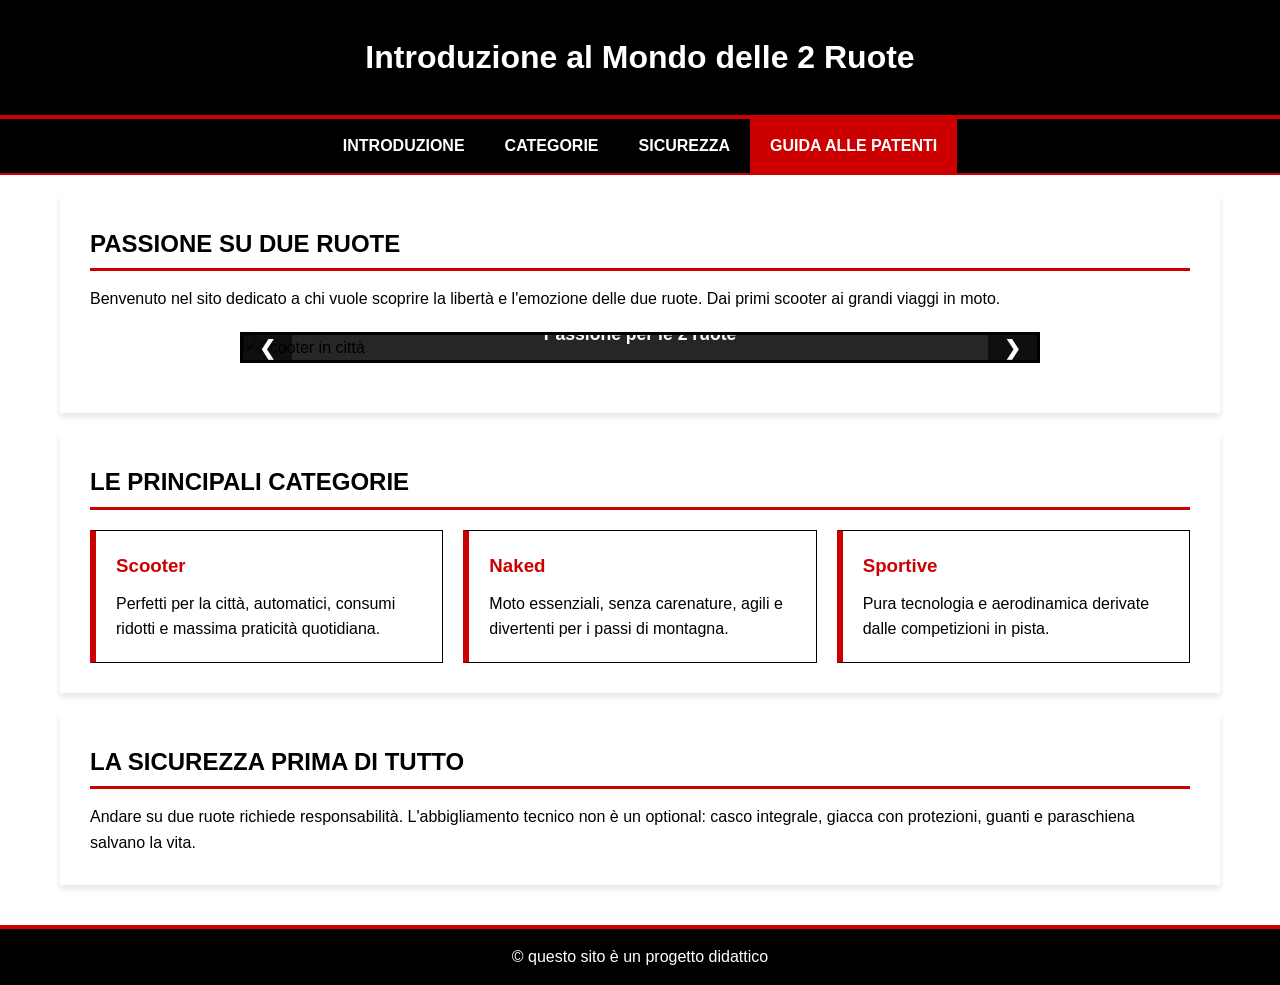
==== index.html @ 279afad2 "Add files via upload caricamento file del sito" ====
<!DOCTYPE html>
<html lang="it">
<head>
    <meta charset="UTF-8">
    <meta name="viewport" content="width=device-width, initial-scale=1.0">
    <title>Mondo a 2 Ruote - Home</title>
    <link rel="stylesheet" href="style.css">
</head>
<body>

    <header>
        <h1>Introduzione al Mondo delle 2 Ruote</h1>
    </header>

    <nav>
        <a href="#intro">Introduzione</a>
        <a href="#categorie">Categorie</a>
        <a href="#sicurezza">Sicurezza</a>
        <a href="guida.html" class="nav-page">Guida alle Patenti</a>
    </nav>

    <main>
        <section id="intro">
			<h2>Passione su due ruote</h2>
			<p>Benvenuto nel sito dedicato a chi vuole scoprire la libertà e l'emozione delle due ruote. Dai primi scooter ai grandi viaggi in moto.</p>
		
			<div class="slideshow-container">
				<div class="slide fade">
					<img src="images/intro.jpg" alt="Scooter in città">
					<div class="slide-text">Passione per le 2 ruote</div>
				</div>
				<div class="slide fade">
					<img src="images/intro2.jpg" alt="Moto da strada">
					<div class="slide-text">Raduni tra appassionati</div>
				</div>
				<div class="slide fade">
					<img src="images/intro3.jpg" alt="Viaggio in moto">
					<div class="slide-text">L'avventura incomincia...</div>
				</div>

				<button class="prev" onclick="cambiaSlide(-1)">&#10094;</button>
				<button class="next" onclick="cambiaSlide(1)">&#10095;</button>
			</div>
		</section>

        <section id="categorie">
            <h2>Le Principali Categorie</h2>
            <div class="cards-container">
                <div class="card">
                    <h3>Scooter</h3>
                    <p>Perfetti per la città, automatici, consumi ridotti e massima praticità quotidiana.</p>
                </div>
                <div class="card">
                    <h3>Naked</h3>
                    <p>Moto essenziali, senza carenature, agili e divertenti per i passi di montagna.</p>
                </div>
                <div class="card">
                    <h3>Sportive</h3>
                    <p>Pura tecnologia e aerodinamica derivate dalle competizioni in pista.</p>
                </div>
            </div>
        </section>

        <section id="sicurezza">
            <h2>La Sicurezza Prima di Tutto</h2>
            <p>Andare su due ruote richiede responsabilità. L'abbigliamento tecnico non è un optional: casco integrale, giacca con protezioni, guanti e paraschiena salvano la vita.</p>
        </section>
    </main>

    <footer>
        <p>&copy; questo sito è un progetto didattico</p>
    </footer>

    <script src="script.js"></script>
</body>
</html>
---- style.css ----
/* Reset di base */
* {
    margin: 0;
    padding: 0;
    box-sizing: border-box;
}

body {
    font-family: 'Segoe UI', Tahoma, Geneva, Verdana, sans-serif;
    line-height: 1.6;
    background-color: #ffffff; /* Sfondo completamente bianco */
    color: #000000; /* Testo generale nero */
}

/* Header */
header {
    background-color: #000000; /* Sfondo nero */
    color: #ffffff; /* Testo bianco per contrasto */
    text-align: center;
    padding: 2rem 1rem;
    border-bottom: 4px solid #cc0000; /* Dettaglio rosso sportivo */
}

/* Navigazione con Flexbox */
nav {
    display: flex;
    justify-content: center;
    background-color: #000000; /* Sfondo nero */
    position: sticky;
    top: 0;
    z-index: 1000;
    border-bottom: 2px solid #cc0000; /* Linea di separazione rossa */
}

nav a {
    color: #ffffff;
    padding: 14px 20px;
    text-decoration: none;
    text-align: center;
    text-transform: uppercase; /* Aggiunge un tocco più tecnico/sportivo */
    font-weight: bold;
    transition: background 0.3s;
}

nav a:hover {
    background-color: #cc0000; /* L'hover diventa rosso (dettaglio) */
}

.nav-page {
    background-color: #cc0000; /* Pulsante pagina esterna in rosso */
    color: #ffffff;
}

/* Main e Sezioni */
main {
    max-width: 1200px;
    margin: 20px auto;
    padding: 0 20px;
}

section {
    background: #ffffff;
    padding: 30px;
    margin-bottom: 20px;
    /* Ho mantenuto una leggerissima ombra per non far sembrare la pagina piatta sul bianco */
    box-shadow: 0 4px 6px rgba(0,0,0,0.1); 
}

section h2 {
    color: #000000; /* Titoli in nero */
    margin-bottom: 15px;
    border-bottom: 3px solid #cc0000; /* Sottolineatura rossa (dettaglio) */
    padding-bottom: 5px;
    text-transform: uppercase;
}

/* Contenitore Cards con Flexbox (Desktop) */
.cards-container {
    display: flex;
    gap: 20px;
    margin-top: 20px;
}

.card {
    flex: 1;
    background: #ffffff;
    padding: 20px;
    border: 1px solid #000000; /* Bordo nero per definire la card sul fondo bianco */
    border-left: 6px solid #cc0000; /* Bordo laterale rosso marcato */
}

.card h3 {
    color: #cc0000; /* Titolo della card rosso */
    margin-bottom: 10px;
}

/* Footer */
footer {
    background-color: #000000; /* Sfondo nero */
    color: #ffffff; /* Testo bianco */
    text-align: center;
    padding: 15px;
    margin-top: 40px;
    border-top: 4px solid #cc0000; /* Dettaglio rosso superiore */
}

/* STRUTTURA SLIDESHOW */
.slideshow-container {
    max-width: 800px;
    position: relative;
    margin: 20px auto;
    overflow: hidden;
    border: 3px solid #000000; /* Cornice nera attorno alle foto */
}

.slide {
    display: none; 
    position: relative;
}

.slide img {
    width: 100%;
    height: auto;
    display: block;
}

.slide-text {
    position: absolute;
    bottom: 0;
    width: 100%;
    background-color: rgba(0, 0, 0, 0.85); /* Banda nera semitrasparente */
    color: #ffffff;
    text-align: center;
    padding: 12px 0;
    font-size: 1.1rem;
    font-weight: bold;
    border-top: 2px solid #cc0000; /* Filetto rosso sopra il testo */
}

/* Pulsanti Avanti/Indietro */
.prev, .next {
    cursor: pointer;
    position: absolute;
    top: 50%;
    transform: translateY(-50%);
    padding: 16px;
    color: #ffffff;
    font-weight: bold;
    font-size: 20px;
    background-color: rgba(0,0,0,0.6); /* Sfondo nero */
    border: none;
    user-select: none;
    transition: 0.3s;
}

.next {
    right: 0;
}

.prev:hover, .next:hover {
    background-color: #cc0000; /* Diventano rossi al passaggio del mouse */
}

/* Animazione di dissolvenza */
.fade {
    animation: fadeEffect 1.5s;
}

@keyframes fadeEffect {
    from {opacity: .4} 
    to {opacity: 1}
}

/* MEDIA QUERY PER MOBILE E TABLET (Responsive) */
@media (max-width: 768px) {
    nav {
        flex-direction: column;
    }

    .cards-container {
        flex-direction: column;
    }
    
    header h1 {
        font-size: 1.5rem;
    }
}

/* Stile per le immagini all'interno delle schede/cards */
.card-img {
    width: 100%;          /* Prende tutta la larghezza della card */
    height: 180px;        /* Fissa un'altezza uguale per tutte così le card rimangono simmetriche */
    object-fit: cover;    /* Ritaglia l'immagine proporzionalmente senza distorcerla o schiacciarla */
    border-radius: 4px;   /* Smussa leggermente gli angoli per estetica */
    margin-bottom: 15px;  /* Lascia spazio tra l'immagine e il testo sottostante */
    border: 1px solid #000000; /* Un sottile bordo nero sportivo */
}
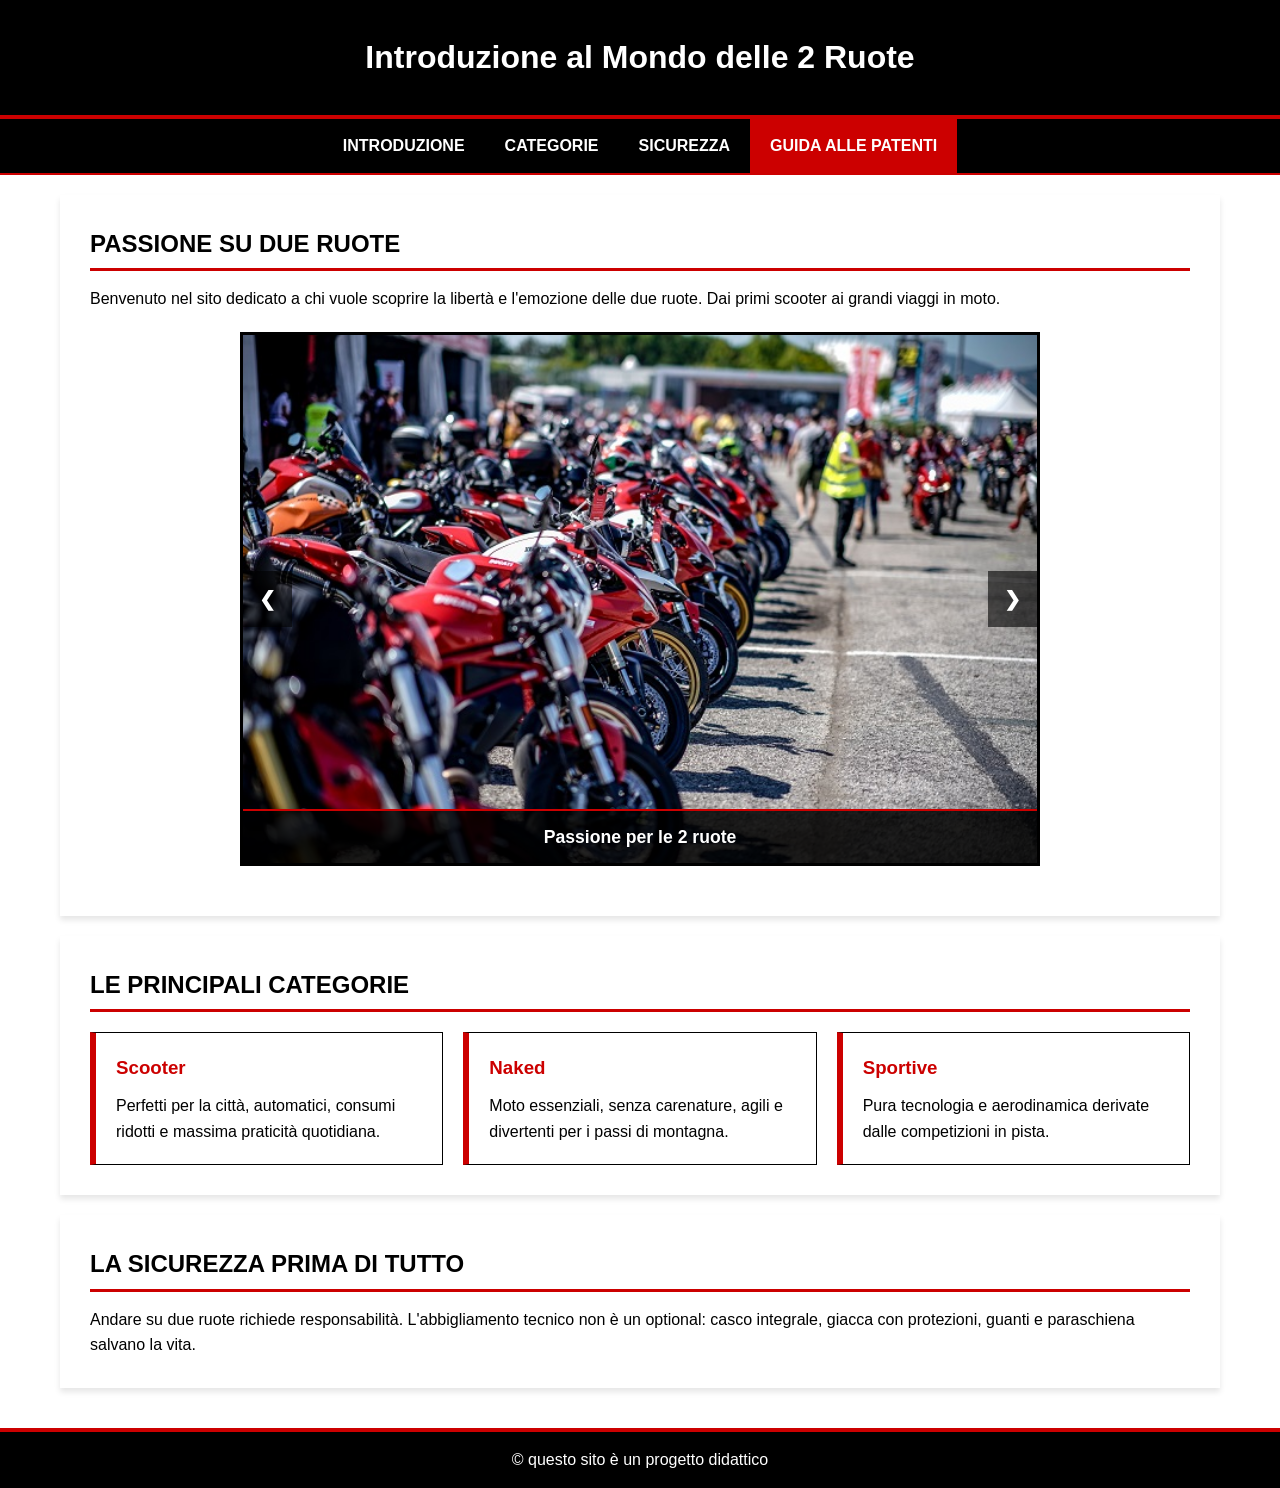
==== commit 8b869fc5: "Update index.html" ====
--- a/index.html
+++ b/index.html
@@ -4,6 +4,7 @@
     <meta charset="UTF-8">
     <meta name="viewport" content="width=device-width, initial-scale=1.0">
     <title>Mondo a 2 Ruote - Home</title>
+	<link rel="icon" type="image/jpg" href="images/favicon.jpg">
     <link rel="stylesheet" href="style.css">
 </head>
 <body>
@@ -26,15 +27,15 @@
 		
 			<div class="slideshow-container">
 				<div class="slide fade">
-					<img src="images/intro.jpg" alt="Scooter in città">
+					<img src="intro.jpg" alt="Scooter in città">
 					<div class="slide-text">Passione per le 2 ruote</div>
 				</div>
 				<div class="slide fade">
-					<img src="images/intro2.jpg" alt="Moto da strada">
+					<img src="intro2.jpg" alt="Moto da strada">
 					<div class="slide-text">Raduni tra appassionati</div>
 				</div>
 				<div class="slide fade">
-					<img src="images/intro3.jpg" alt="Viaggio in moto">
+					<img src="intro3.jpg" alt="Viaggio in moto">
 					<div class="slide-text">L'avventura incomincia...</div>
 				</div>
 
@@ -73,4 +74,4 @@
 
     <script src="script.js"></script>
 </body>
-</html>+</html>
